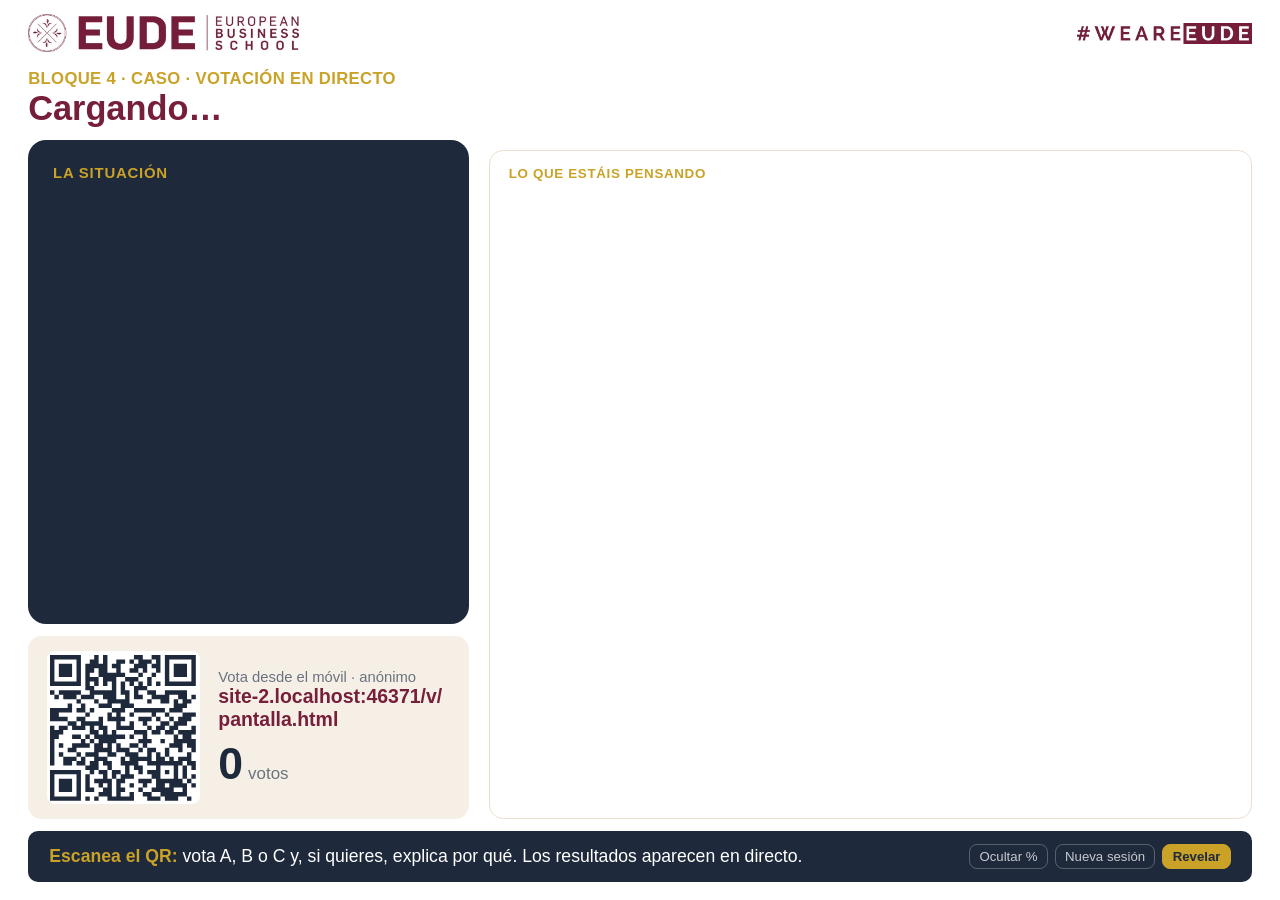
==== pantalla.html @ 7ec2a4d7 "Web de votación en directo EUDE (alumno + pantalla del profesor) Co-Authored-By: Claude Opus 5.5 <no" ====
<!DOCTYPE html>
<html lang="es">
<head>
<meta charset="utf-8">
<meta name="viewport" content="width=device-width, initial-scale=1">
<title>Pantalla de votación · EUDE Business School</title>
<link rel="stylesheet" href="/estilos.css">
<style>
  html, body { height: 100%; overflow: hidden; }
  body { font-size: min(1.45vw, 2.6vh); }
  .lienzo { height: 100vh; width: 100vw; display: flex; flex-direction: column; padding: 1.6vh 2.2vw 2vh; gap: 1.3vh; }
  .cab { height: 4.2vh; }
  .cab img.eude { height: 100%; max-height: none; }
  .cab img.we { height: 55%; max-height: none; }
  .eyebrow { font-size: .9em; margin-top: .6vh; }
  .titulo { font-size: 1.85em; }
  .cuerpo { flex: 1; display: grid; grid-template-columns: 36% 1fr; gap: 1.6vw; min-height: 0; }
  .izq { display: flex; flex-direction: column; gap: 1.4vh; min-height: 0; }
  .sit { font-size: 1.12em; padding: 1.1em 1.2em; flex: 1; min-height: 0; overflow: hidden; line-height: 1.32; }
  .sit .lbl { color: var(--oro); font-size: .72em; font-weight: 700; letter-spacing: .05em; margin-bottom: .5em; }
  .sit p { margin: 0 0 .55em; }
  .sit .pregunta { margin-top: .7em; }
  .qr { display: flex; gap: 1em; align-items: center; padding: .8em 1em; background: var(--crema); border-radius: 14px; }
  .qr .code { height: 17vh; width: 17vh; border-radius: 8px; background: #fff; padding: .4vh; flex: none; }
  .qr .code svg { width: 100%; height: 100%; display: block; }
  .qr .u { font-weight: 700; color: var(--burdeos); font-size: 1.05em; word-break: break-all; }
  .qr .n { font-size: 2.4em; font-weight: 700; color: var(--navy); line-height: 1; margin-top: .25em; }
  .qr .n small { font-size: .38em; font-weight: 400; color: var(--gris); margin-left: .3em; }
  .der { display: flex; flex-direction: column; gap: 1.1vh; min-height: 0; }
  .op { position: relative; background: var(--crema); border-radius: 12px; overflow: hidden; border: 3px solid transparent;
    transition: opacity .4s, border-color .4s; flex: none; }
  .op .barra { position: absolute; inset: 0 auto 0 0; width: 0; background: rgba(118,30,58,.14); transition: width .8s ease; }
  .op .in { position: relative; display: flex; align-items: center; gap: .9em; padding: .75em 1em; }
  .op .letra { width: 2.1em; height: 2.1em; font-size: 1.05em; }
  .op .txt { flex: 1; line-height: 1.25; }
  .op .txt b { color: var(--burdeos); }
  .op .pct { font-weight: 700; font-size: 1.5em; color: var(--burdeos); min-width: 3.4em; text-align: right; }
  .op .pct small { display: block; font-size: .45em; color: var(--gris); font-weight: 400; }
  .op.ok { border-color: var(--oro); background: var(--oro-claro); }
  .op.ok .barra { background: rgba(201,162,39,.35); }
  .op.mal { opacity: .45; }
  .tick { display: none; color: var(--verde); font-weight: 700; font-size: .78em; }
  .op.ok .tick { display: block; }
  .zona { flex: 1; min-height: 0; border-radius: 14px; overflow: hidden; display: flex; flex-direction: column; }
  .muro { background: #fff; border: 1px solid #EADFD1; padding: .8em 1em; }
  .muro .lbl { color: var(--oro); font-weight: 700; font-size: .72em; letter-spacing: .05em; margin-bottom: .5em; }
  .coms { display: grid; grid-template-columns: 1fr 1fr; gap: .6em; overflow: hidden; }
  .com { background: var(--crema); border-radius: 10px; padding: .55em .7em; font-size: .86em; line-height: 1.3; display: flex; gap: .55em;
    animation: entra .5s ease; }
  .com .letra { width: 1.7em; height: 1.7em; font-size: .9em; }
  .vacio { color: var(--gris); font-style: italic; font-size: .9em; }
  @keyframes entra { from { opacity: 0; transform: translateY(6px); } to { opacity: 1; transform: none; } }
  .exp { font-size: 1.12em; background: var(--burdeos); color: #fff; padding: 1em 1.2em; line-height: 1.38; animation: entra .6s ease; }
  .exp .lbl { color: var(--oro); font-weight: 700; font-size: .75em; letter-spacing: .05em; }
  .exp h3 { margin: .25em 0 .45em; font-size: 1.3em; }
  .barraInf { background: var(--navy); color: #fff; border-radius: 10px; padding: .75em 1.2em; font-size: .95em; display: flex; align-items: center; gap: 1em; }
  .barraInf b { color: var(--oro); }
  .barraInf .esp { flex: 1; }
  .ctr { display: flex; gap: .4em; }
  .ctr button { background: transparent; border: 1px solid rgba(255,255,255,.35); color: #fff; border-radius: 8px; padding: .3em .7em;
    font-size: .75em; cursor: pointer; opacity: .75; }
  .ctr button:hover { opacity: 1; }
  .ctr button.prim { background: var(--oro); border-color: var(--oro); color: var(--navy); font-weight: 700; opacity: 1; }
  .modal { position: fixed; inset: 0; background: rgba(30,41,59,.55); display: flex; align-items: center; justify-content: center; }
  .modal .box { background: #fff; border-radius: 14px; padding: 1.4em 1.6em; width: min(26em, 90vw); }
  .modal h3 { margin: 0 0 .6em; color: var(--burdeos); }
  .modal input { width: 100%; font-size: 1.2em; padding: .5em; border-radius: 8px; border: 1px solid #ccc; letter-spacing: .2em; }
  .modal .bt { display: flex; gap: .6em; justify-content: flex-end; margin-top: 1em; }
  .modal button { padding: .5em 1em; border-radius: 8px; border: 0; cursor: pointer; font-size: .95em; }
  .modal .ok { background: var(--burdeos); color: #fff; }
  .modal .msg { color: #B42318; font-size: .85em; margin-top: .5em; min-height: 1.2em; }
</style>
</head>
<body>
<div class="lienzo">
  <div class="cab"><img class="eude" src="/img/eude.jpg" alt="EUDE"><img class="we" src="/img/weareeude.jpg" alt="#WEAREEUDE"></div>
  <div>
    <div class="eyebrow">Bloque 4 · Caso · Votación en directo</div>
    <h1 class="titulo" id="titulo">Cargando…</h1>
  </div>
  <div class="cuerpo">
    <div class="izq">
      <div class="sit card-navy">
        <div class="lbl">LA SITUACIÓN</div>
        <div id="situacion"></div>
        <p class="pregunta" id="pregunta"></p>
      </div>
      <div class="qr">
        <div class="code" id="qr" aria-label="QR para votar"></div>
        <div>
          <div style="font-size:.8em;color:var(--gris)">Vota desde el móvil · anónimo</div>
          <div class="u" id="url"></div>
          <div class="n"><span id="nvotos">0</span><small id="nlbl">votos</small></div>
        </div>
      </div>
    </div>
    <div class="der">
      <div id="ops" style="display:flex;flex-direction:column;gap:1.1vh"></div>
      <div class="zona muro" id="muro">
        <div class="lbl">LO QUE ESTÁIS PENSANDO</div>
        <div class="coms" id="coms"></div>
      </div>
      <div class="zona exp oculto" id="exp">
        <div class="lbl">RESPUESTA RECOMENDADA</div>
        <h3 id="expTit"></h3>
        <div id="expTxt"></div>
      </div>
    </div>
  </div>
  <div class="barraInf">
    <div id="pie"><b>Escanea el QR:</b> vota A, B o C y, si quieres, explica por qué. Los resultados aparecen en directo.</div>
    <div class="esp"></div>
    <div class="ctr">
      <button id="bBarras" title="Tecla H">Ocultar %</button>
      <button id="bNueva" title="Tecla N">Nueva sesión</button>
      <button id="bRev" class="prim" title="Tecla R">Revelar</button>
    </div>
  </div>
</div>

<div class="modal oculto" id="modal">
  <div class="box">
    <h3 id="mTit">PIN del profesor</h3>
    <input id="mPin" type="password" inputmode="numeric" autocomplete="off" placeholder="••••••">
    <div class="msg" id="mMsg"></div>
    <div class="bt"><button id="mNo">Cancelar</button><button class="ok" id="mSi">Aceptar</button></div>
  </div>
</div>

<script src="/qrcode.js"></script>
<script src="/comun.js"></script>
<script>
const slug = slugActual();
const $ = id => document.getElementById(id);
let enc = null, votos = [], ocultarPct = new URLSearchParams(location.search).get("pct") === "0";
let revLocal = false;
const alias = aliasDe(slug);
const rutaVoto = alias !== slug ? `/${alias}` : `/v/${slug}`;
const urlVoto = `${location.origin}${rutaVoto}`;
$("url").textContent = `${location.host}${rutaVoto}`;
try { const q = qrcode(0, "M"); q.addData(urlVoto); q.make();
  $("qr").innerHTML = q.createSvgTag({ cellSize: 4, margin: 0, scalable: true }).replace(/fill="black"|fill="#000000"/g, 'fill="#1E293B"'); } catch (e) {}

function revelada() { return revLocal || (enc && enc.estado === "revelada"); }

function pintarEstatico() {
  $("titulo").textContent = enc.titulo;
  $("situacion").innerHTML = enc.situacion.map(p => `<p>${esc(p)}</p>`).join("");
  $("pregunta").textContent = enc.pregunta;
  $("ops").innerHTML = enc.opciones.map(o => `
    <div class="op" data-k="${o.k}"><div class="barra"></div>
      <div class="in"><span class="letra">${esc(o.k)}</span>
        <div class="txt"><b>${esc(o.titulo)}:</b> ${esc(o.texto)}<div class="tick">✓ Respuesta recomendada</div></div>
        <div class="pct"><span class="p">0 %</span><small class="c">0 votos</small></div></div></div>`).join("");
}

function pintarDinamico() {
  const total = votos.length;
  const cuenta = {}; enc.opciones.forEach(o => cuenta[o.k] = 0);
  votos.forEach(v => { if (v.opcion in cuenta) cuenta[v.opcion]++; });
  const rev = revelada();
  const verPct = rev || !ocultarPct;
  $("nvotos").textContent = total; $("nlbl").textContent = total === 1 ? "voto" : "votos";
  document.querySelectorAll(".op").forEach(el => {
    const k = el.dataset.k, n = cuenta[k] || 0, pct = total ? Math.round(100 * n / total) : 0;
    el.querySelector(".barra").style.width = verPct ? pct + "%" : "0";
    el.querySelector(".p").textContent = verPct ? pct + " %" : "–";
    el.querySelector(".c").textContent = verPct ? `${n} ${n === 1 ? "voto" : "votos"}` : "";
    el.classList.toggle("ok", rev && k === enc.correcta);
    el.classList.toggle("mal", rev && k !== enc.correcta);
  });
  const coms = votos.filter(v => v.comentario).slice(0, 6);
  $("coms").innerHTML = coms.length ? coms.map(v => `<div class="com"><span class="letra">${esc(v.opcion)}</span><span>${esc(v.comentario)}</span></div>`).join("")
    : `<div class="vacio">Aquí aparecerán vuestros argumentos, sin nombre.</div>`;
  $("muro").classList.toggle("oculto", rev);
  $("exp").classList.toggle("oculto", !rev);
  if (rev) {
    const c = enc.opciones.find(o => o.k === enc.correcta) || {};
    $("expTit").textContent = `${enc.correcta}. ${c.titulo || ""}`;
    $("expTxt").textContent = enc.explicacion;
    $("pie").innerHTML = `<b>Recuerda:</b> ${esc(enc.clave)}`;
    $("bRev").textContent = "Ocultar respuesta";
  } else {
    $("pie").innerHTML = `<b>Escanea el QR:</b> vota A, B o C y, si quieres, explica por qué. Los resultados aparecen en directo.`;
    $("bRev").textContent = "Revelar";
  }
  $("bBarras").textContent = ocultarPct ? "Mostrar %" : "Ocultar %";
}

let primera = true;
async function tick() {
  try {
    const e = await cargarEncuesta(slug);
    if (!e) { $("titulo").textContent = "Votación no encontrada"; return; }
    const sesionCambia = enc && e.sesion !== enc.sesion;
    if (enc && enc.estado === "revelada" && e.estado === "abierta") revLocal = false;
    enc = e;
    if (primera || sesionCambia) { pintarEstatico(); primera = false; }
    votos = await cargarVotos(slug, enc.sesion);
    pintarDinamico();
  } catch (err) { /* reintenta en el siguiente ciclo */ }
}
tick(); setInterval(tick, 2000);

// --- control del profesor (PIN) ---
function pedirPin(titulo) {
  return new Promise(res => {
    const guardado = store.get("eude_pin");
    if (guardado) return res(guardado);
    $("mTit").textContent = titulo; $("mPin").value = ""; $("mMsg").textContent = "";
    $("modal").classList.remove("oculto"); setTimeout(() => $("mPin").focus(), 50);
    $("mSi").onclick = () => { $("modal").classList.add("oculto"); res($("mPin").value.trim()); };
    $("mNo").onclick = () => { $("modal").classList.add("oculto"); res(null); };
  });
}
async function control(accion, titulo) {
  const pin = await pedirPin(titulo);
  if (!pin) return false;
  try {
    enc = await sb("rpc/vot_control", { method: "POST", body: JSON.stringify({ p_slug: slug, p_pin: pin, p_accion: accion }) });
    store.set("eude_pin", pin);
    return true;
  } catch (e) {
    try { localStorage.removeItem("eude_pin"); } catch (_) {} store._m.eude_pin = null;
    alertaPin(e.message && e.message.includes("PIN") ? "PIN incorrecto." : "Sin conexión con el servidor.");
    return false;
  }
}
function alertaPin(msg) {
  $("mTit").textContent = "No se ha podido aplicar"; $("mMsg").textContent = msg; $("mPin").value = "";
  $("modal").classList.remove("oculto");
  $("mSi").onclick = () => $("modal").classList.add("oculto"); $("mNo").onclick = () => $("modal").classList.add("oculto");
}
async function alternarRevelar() {
  if (!enc) return;
  if (revelada()) {
    revLocal = false;
    if (enc.estado === "revelada") await control("reabrir", "PIN para volver a abrir la votación");
  } else {
    revLocal = true; pintarDinamico();           // se ve al instante, aunque falle la red
    await control("revelar", "PIN para revelar la respuesta");
  }
  pintarDinamico();
}
async function nuevaSesion() {
  if (!enc) return;
  revLocal = false;
  if (await control("reiniciar", "PIN para empezar una sesión nueva (pone el contador a cero)")) {
    pintarEstatico(); votos = []; pintarDinamico();
  }
}
$("bRev").onclick = alternarRevelar;
$("bNueva").onclick = nuevaSesion;
$("bBarras").onclick = () => { ocultarPct = !ocultarPct; pintarDinamico(); };
$("mPin").addEventListener("keydown", e => { if (e.key === "Enter") $("mSi").click(); });
document.addEventListener("keydown", e => {
  if (!$("modal").classList.contains("oculto")) return;
  const k = e.key.toLowerCase();
  if (k === "r") alternarRevelar(); else if (k === "n") nuevaSesion(); else if (k === "h") $("bBarras").click();
});
</script>
</body>
</html>
---- estilos.css ----
:root {
  --burdeos: #761E3A;
  --burdeos-2: #8E2747;
  --oro: #C9A227;
  --oro-claro: #F3E7BF;
  --navy: #1E293B;
  --crema: #F5EFE6;
  --gris: #6B7280;
  --blanco: #FFFFFF;
  --verde: #2F7D4F;
  font-family: Calibri, Carlito, Lato, "Segoe UI", Roboto, Arial, sans-serif;
}
* { box-sizing: border-box; }
html, body { margin: 0; padding: 0; background: var(--blanco); color: var(--navy); }
button { font-family: inherit; }

.cab { display: flex; align-items: center; justify-content: space-between; }
.cab img.eude { height: 100%; max-height: 34px; }
.cab img.we { max-height: 18px; }
.eyebrow { color: var(--oro); font-weight: 700; text-transform: uppercase; letter-spacing: .02em; }
.titulo { color: var(--burdeos); font-weight: 700; margin: 0; line-height: 1.15; }

.card-navy { background: var(--navy); color: #fff; border-radius: 18px; }
.card-crema { background: var(--crema); border-radius: 12px; }
.letra { display: inline-flex; align-items: center; justify-content: center; border-radius: 50%;
  background: var(--burdeos); color: var(--oro); font-weight: 700; flex: none; }
.pregunta { color: var(--oro); font-style: italic; font-weight: 700; }
.oculto { display: none !important; }
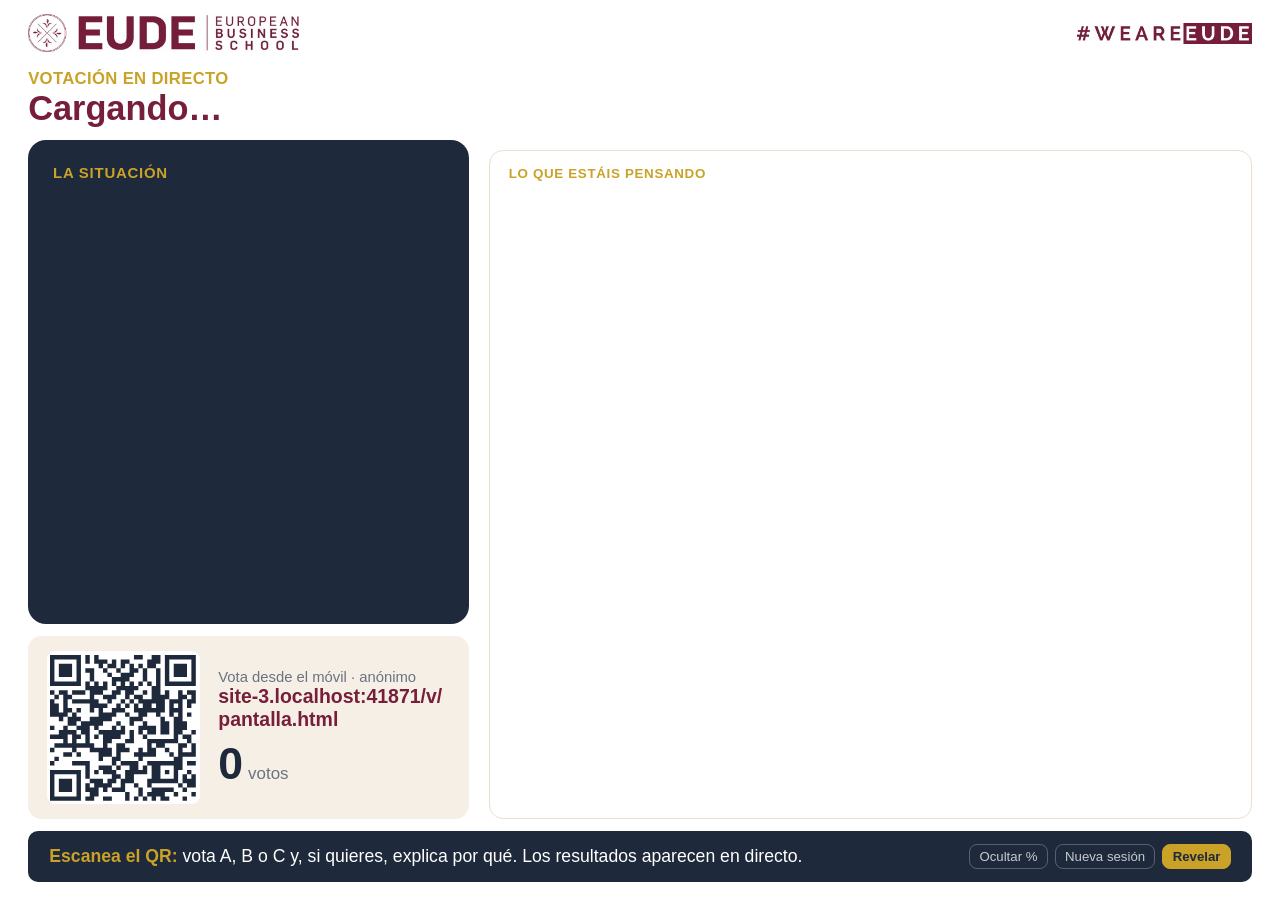
==== commit 96f82445: "Página de administración de encuestas y textos dinámicos Co-Authored-By: Claude Opus 5.5 <noreply@an" ====
--- a/pantalla.html
+++ b/pantalla.html
@@ -75,7 +75,7 @@
 <div class="lienzo">
   <div class="cab"><img class="eude" src="/img/eude.jpg" alt="EUDE"><img class="we" src="/img/weareeude.jpg" alt="#WEAREEUDE"></div>
   <div>
-    <div class="eyebrow">Bloque 4 · Caso · Votación en directo</div>
+    <div class="eyebrow" id="etiqueta">Votación en directo</div>
     <h1 class="titulo" id="titulo">Cargando…</h1>
   </div>
   <div class="cuerpo">
@@ -145,6 +145,7 @@
 
 function pintarEstatico() {
   $("titulo").textContent = enc.titulo;
+  $("etiqueta").textContent = enc.etiqueta || "Votación en directo";
   $("situacion").innerHTML = enc.situacion.map(p => `<p>${esc(p)}</p>`).join("");
   $("pregunta").textContent = enc.pregunta;
   $("ops").innerHTML = enc.opciones.map(o => `
@@ -178,10 +179,11 @@
     const c = enc.opciones.find(o => o.k === enc.correcta) || {};
     $("expTit").textContent = `${enc.correcta}. ${c.titulo || ""}`;
     $("expTxt").textContent = enc.explicacion;
-    $("pie").innerHTML = `<b>Recuerda:</b> ${esc(enc.clave)}`;
+    $("pie").innerHTML = enc.clave ? `<b>Recuerda:</b> ${esc(enc.clave)}` : `<b>Respuesta revelada.</b>`;
     $("bRev").textContent = "Ocultar respuesta";
   } else {
-    $("pie").innerHTML = `<b>Escanea el QR:</b> vota A, B o C y, si quieres, explica por qué. Los resultados aparecen en directo.`;
+    const ks = enc.opciones.map(o => o.k); const letras = ks.length > 1 ? ks.slice(0, -1).join(", ") + " o " + ks[ks.length - 1] : ks.join("");
+    $("pie").innerHTML = `<b>Escanea el QR:</b> vota ${letras} y, si quieres, explica por qué. Los resultados aparecen en directo.`;
     $("bRev").textContent = "Revelar";
   }
   $("bBarras").textContent = ocultarPct ? "Mostrar %" : "Ocultar %";
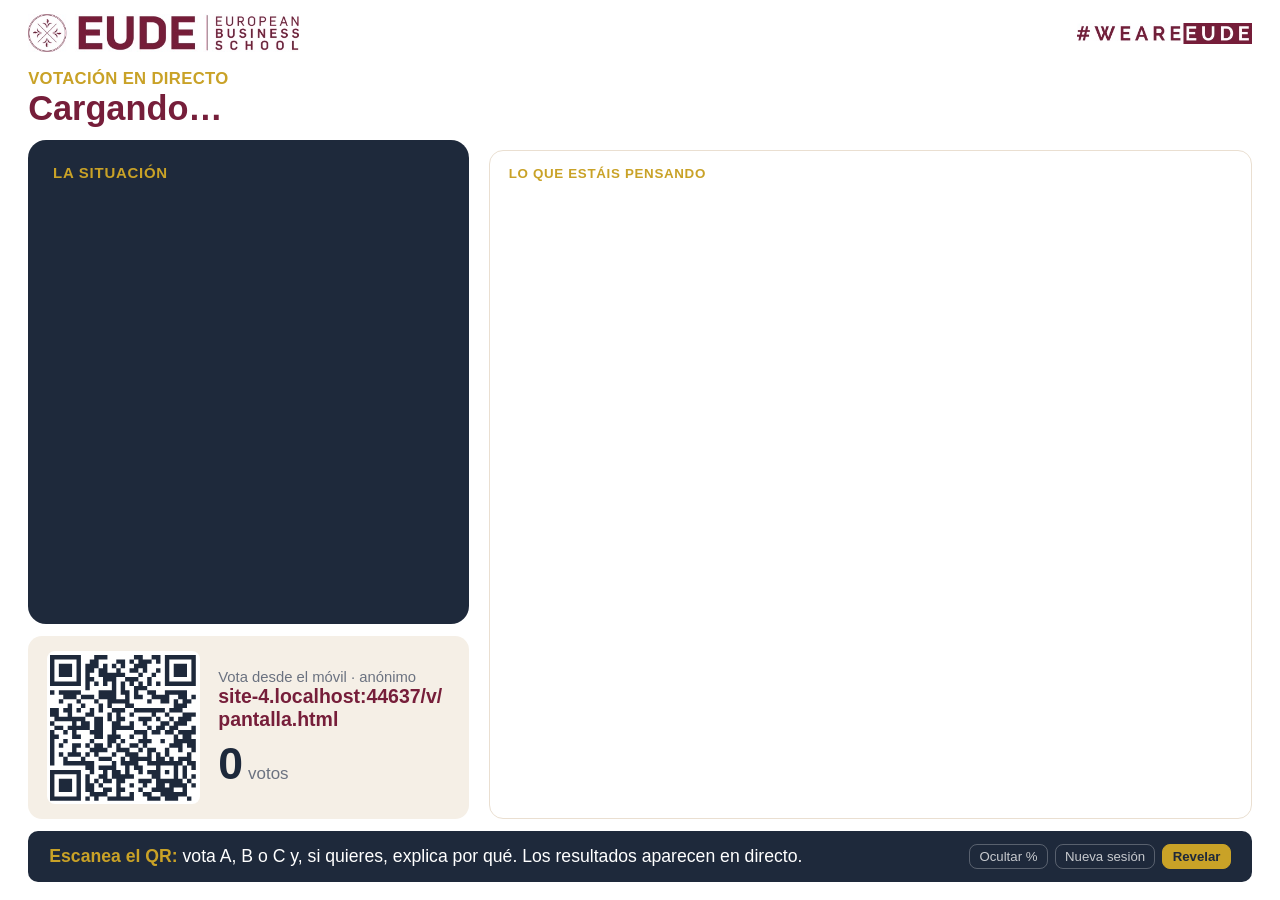
==== commit 329be634: "Complemento de PowerPoint y puesta a cero automática Co-Authored-By: Claude Opus 5.5 <noreply@anthro" ====
--- a/pantalla.html
+++ b/pantalla.html
@@ -192,7 +192,7 @@
 let primera = true;
 async function tick() {
   try {
-    const e = await cargarEncuesta(slug);
+    const e = primera ? await abrirEncuesta(slug) : await cargarEncuesta(slug);
     if (!e) { $("titulo").textContent = "Votación no encontrada"; return; }
     const sesionCambia = enc && e.sesion !== enc.sesion;
     if (enc && enc.estado === "revelada" && e.estado === "abierta") revLocal = false;
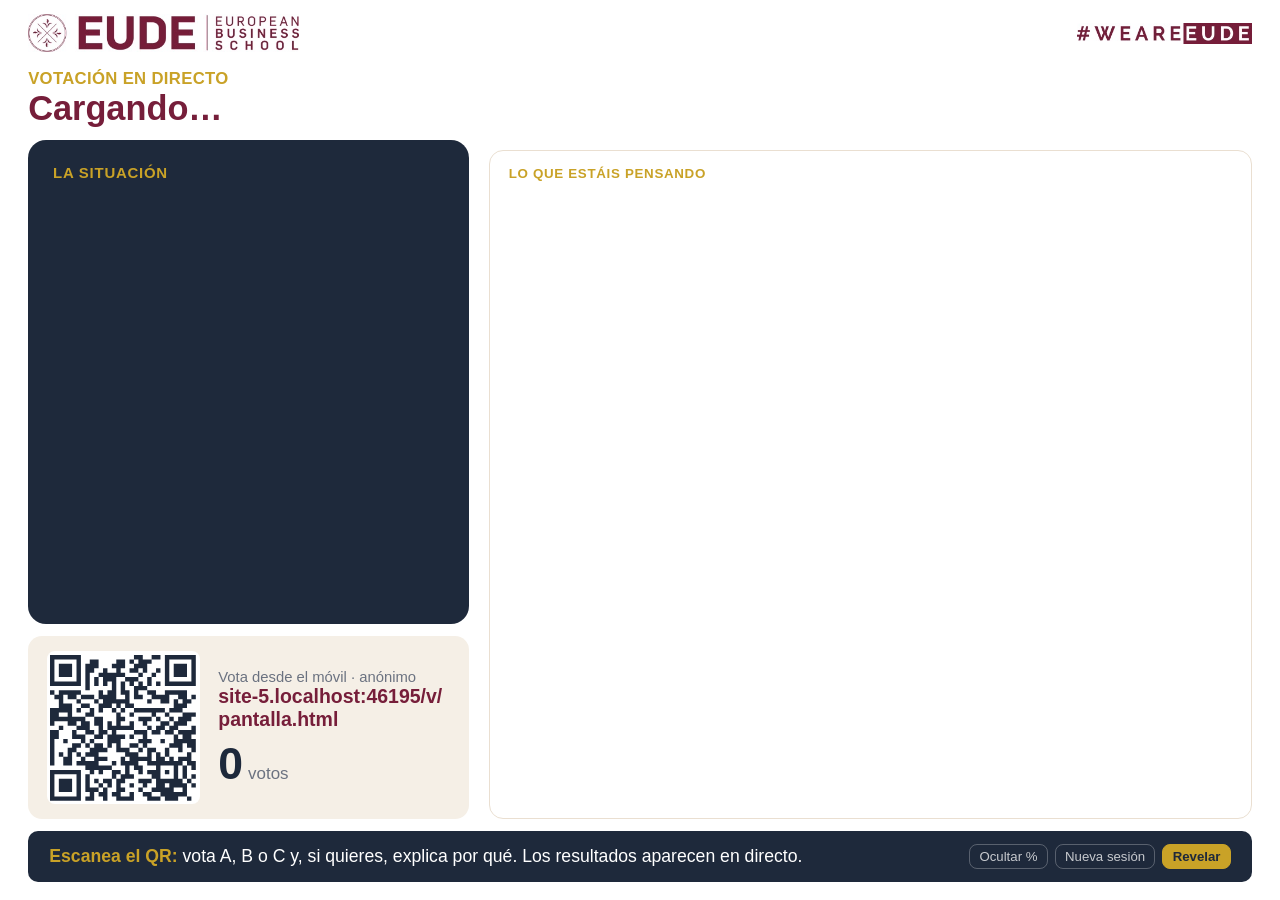
==== commit 5a1b9400: "Pantalla del profesor adaptada al móvil (modo mando) Co-Authored-By: Claude Opus 5.5 <noreply@anthro" ====
--- a/pantalla.html
+++ b/pantalla.html
@@ -69,6 +69,23 @@
   .modal button { padding: .5em 1em; border-radius: 8px; border: 0; cursor: pointer; font-size: .95em; }
   .modal .ok { background: var(--burdeos); color: #fff; }
   .modal .msg { color: #B42318; font-size: .85em; margin-top: .5em; min-height: 1.2em; }
+  /* Móvil en vertical: modo «mando» del profesor */
+  @media (max-aspect-ratio: 4/5) {
+    html, body { height: auto; overflow: auto; }
+    body { font-size: 15px; }
+    .lienzo { height: auto; min-height: 100vh; width: 100%; padding: 12px 14px 18px; gap: 12px; }
+    .cab { height: 30px; }
+    .titulo { font-size: 1.4em; }
+    .cuerpo { grid-template-columns: 1fr; gap: 12px; }
+    .izq { order: 2; } .der { order: 1; }
+    .sit { flex: none; }
+    .qr img, .qr .code { height: 90px; width: 90px; }
+    .zona { flex: none; }
+    .coms { grid-template-columns: 1fr; }
+    .barraInf { flex-direction: column; align-items: stretch; position: sticky; bottom: 8px; }
+    .ctr { justify-content: stretch; }
+    .ctr button { flex: 1; font-size: 15px; padding: 10px 6px; opacity: 1; }
+  }
 </style>
 </head>
 <body>
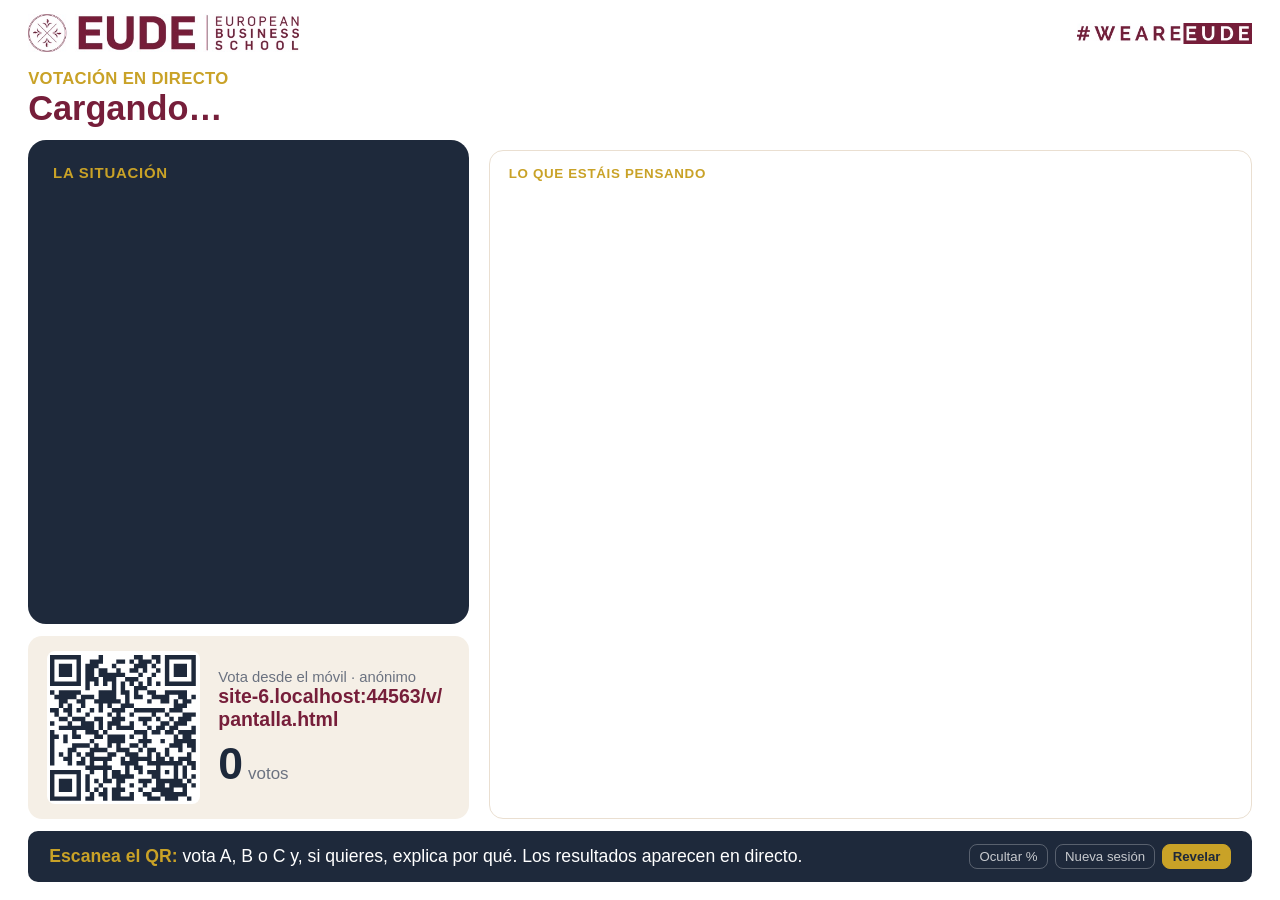
==== commit 9379fcf3: "Corte limpio de la dirección de voto en la pantalla del profesor Co-Authored-By: Claude Opus 5.5 <no" ====
--- a/pantalla.html
+++ b/pantalla.html
@@ -23,7 +23,7 @@
   .qr { display: flex; gap: 1em; align-items: center; padding: .8em 1em; background: var(--crema); border-radius: 14px; }
   .qr .code { height: 17vh; width: 17vh; border-radius: 8px; background: #fff; padding: .4vh; flex: none; }
   .qr .code svg { width: 100%; height: 100%; display: block; }
-  .qr .u { font-weight: 700; color: var(--burdeos); font-size: 1.05em; word-break: break-all; }
+  .qr .u { font-weight: 700; color: var(--burdeos); font-size: 1.05em; overflow-wrap: anywhere; }
   .qr .n { font-size: 2.4em; font-weight: 700; color: var(--navy); line-height: 1; margin-top: .25em; }
   .qr .n small { font-size: .38em; font-weight: 400; color: var(--gris); margin-left: .3em; }
   .der { display: flex; flex-direction: column; gap: 1.1vh; min-height: 0; }
@@ -154,7 +154,7 @@
 const alias = aliasDe(slug);
 const rutaVoto = alias !== slug ? `/${alias}` : `/v/${slug}`;
 const urlVoto = `${location.origin}${rutaVoto}`;
-$("url").textContent = `${location.host}${rutaVoto}`;
+$("url").innerHTML = `${esc(location.host)}${esc(rutaVoto.replace(/[^/]+$/, ""))}<wbr>${esc(rutaVoto.split("/").pop())}`;
 try { const q = qrcode(0, "M"); q.addData(urlVoto); q.make();
   $("qr").innerHTML = q.createSvgTag({ cellSize: 4, margin: 0, scalable: true }).replace(/fill="black"|fill="#000000"/g, 'fill="#1E293B"'); } catch (e) {}
 
